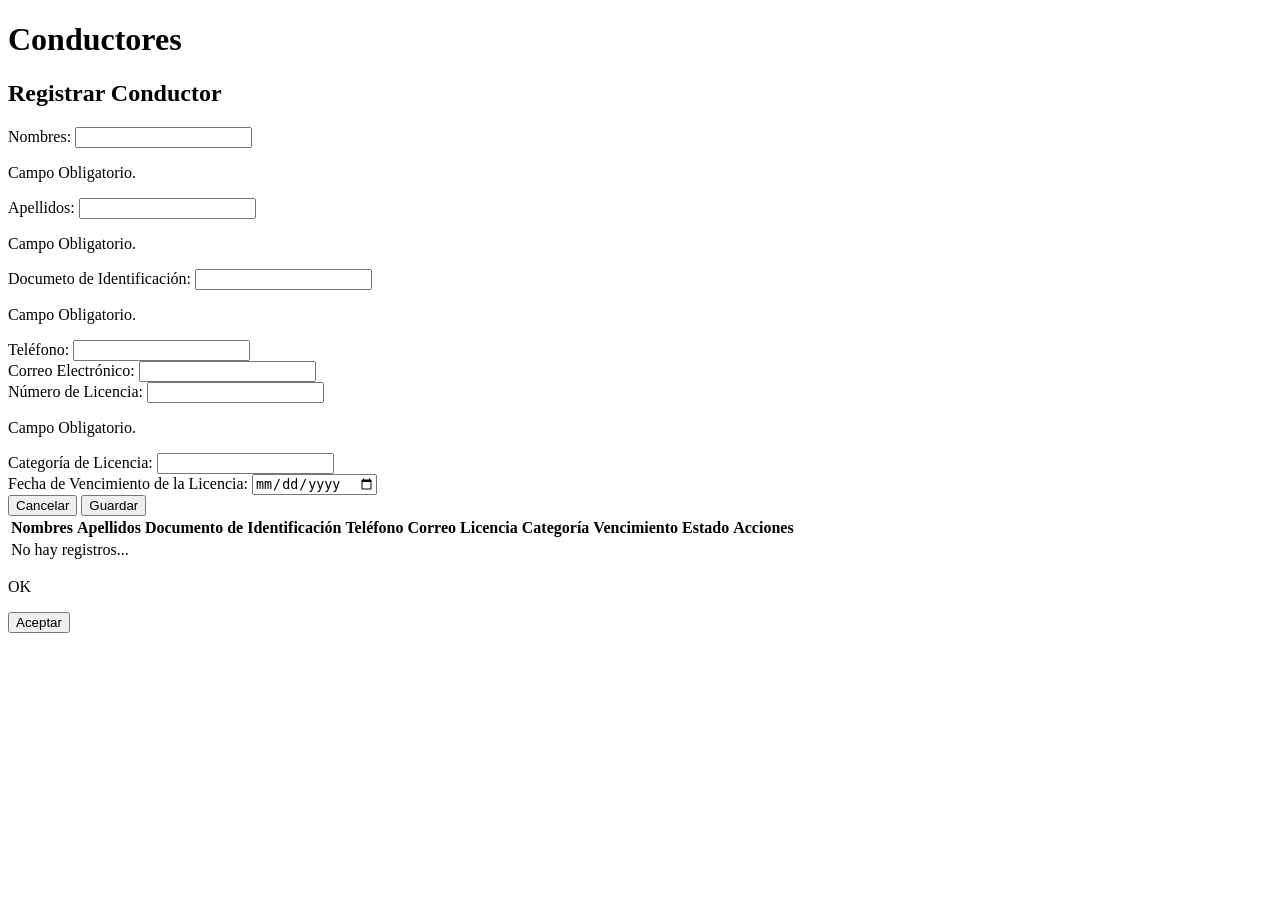
==== conductores.html @ 6d1b7356 "Valeria: [correccion de index.html y creacion y codificacion de los archivos conductores.html, sesio" ====
<!DOCTYPE html>
<html lang="en">
<head>
    <meta charset="UTF-8">
    <meta name="viewport" content="width=device-width, initial-scale=1.0">
    <title>Conductores - LogiTrans</title>
    <link rel="stylesheet" href="css/style.css">
    <link rel="stylesheet" href="css/modal.css">
</head>
<body>
    
    <h1>Conductores</h1>
    <section class="content">
        <form name="ConductorForm">
            <h2>Registrar Conductor</h2>
            <div>
                <label for="nombres">Nombres:</label>
                <input type="text" name="nombres">
                <p id="msgNombres" class="inputError">Campo Obligatorio.</p>
            </div>
            <div>
                <label for="apellidos">Apellidos:</label>
                <input type="text" name="apellidos">
                <p id="msgApellidos" class="inputError">Campo Obligatorio.</p>
            </div>
            <div>
                <label for="docId">Documeto de Identificación:</label>
                <input type="text" name="documento">
                <p id="msgDocID" class="inputError">Campo Obligatorio.</p>
            </div>
            <div>
                <label for="telefono">Teléfono:</label>
                <input type="text" name="telefono">
            </div>
            <div>
                <label for="correo">Correo Electrónico:</label>
                <input type="email" name="correo">
            </div>
            <div>
                <label for="num_lice">Número de Licencia:</label>
                <input type="text" name="numero_licencia">
                <p id="msgLice" class="inputError">Campo Obligatorio.</p>
            </div>
            <div>
                <label for="cat_Lice">Categoría de Licencia:</label>
                <input type="text" name="categoria_licencia">
            </div>
            <div>
                <label for="venc_lice">Fecha de Vencimiento de la Licencia:</label>
                <input type="date" name="fecha_vencimiento_licencia">
            </div>
            <div class="buttons">
                <button type="reset">Cancelar</button>
                <button type="submit">Guardar</button>
            </div>
        </form>

        <table id="conductorTB">
            <thead>
                <tr>
                    <th>Nombres</th>
                    <th>Apellidos</th>
                    <th>Documento de Identificación</th>
                    <th>Teléfono</th>
                    <th>Correo</th>
                    <th>Licencia</th>
                    <th>Categoría</th>
                    <th>Vencimiento</th>
                    <th>Estado</th>
                    <th>Acciones</th>
                </tr>
            </thead>
            <tbody>
                <tr>
                    <td colspan="10">No hay registros...</td>
                </tr>
            </tbody>
        </table>
    </section>

    <div id="modal1" class="modal close">
        <p class="modal__texto">OK</p>
        <button class="modal__btn">Aceptar</button>
    </div>

    <script src="js/modal.js"></script>
    <script src="js/conductores.js"></script>
    <script src="js/conductor_form.js"></script>

</body>
</html>
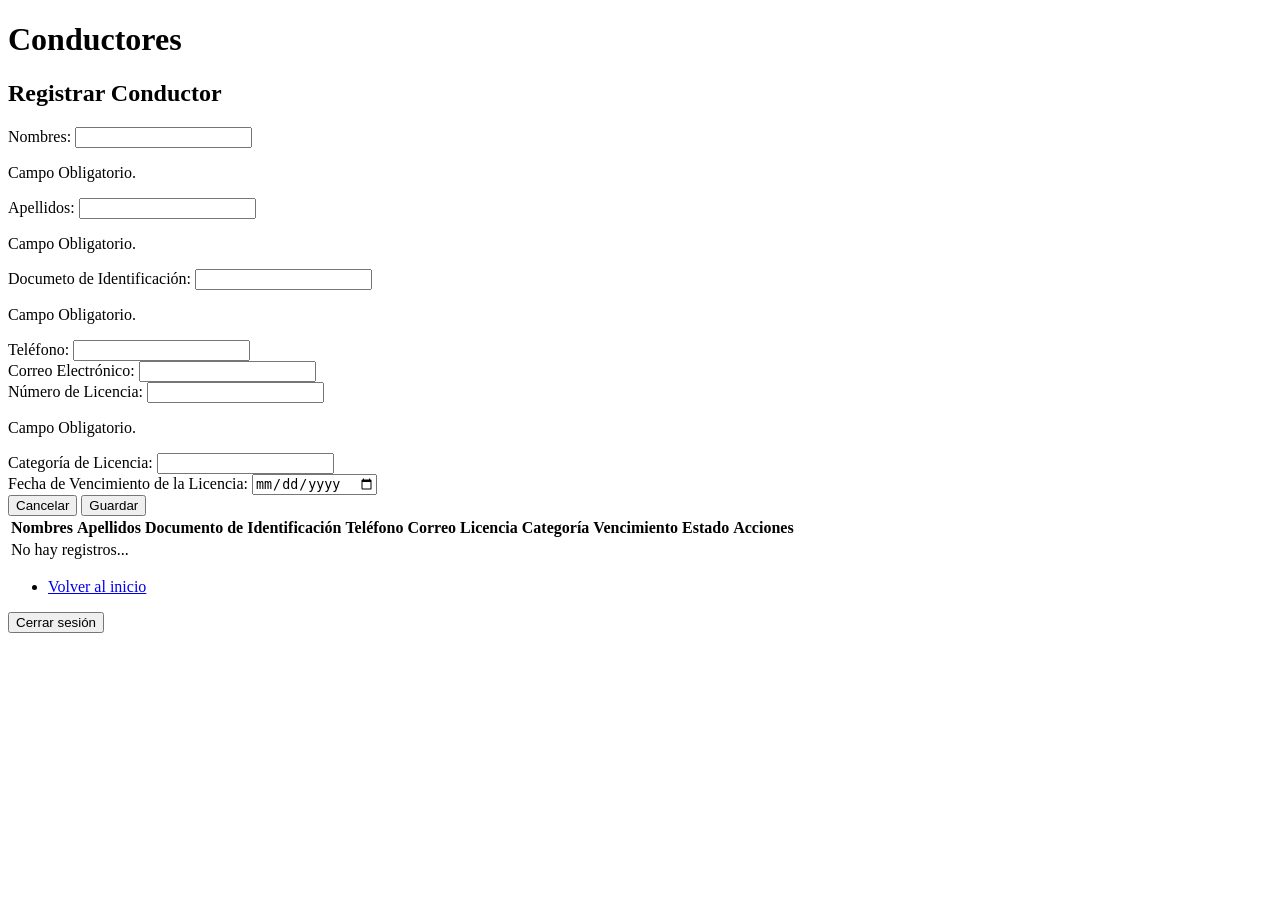
==== commit 3f5b09e3: "Valeria: [ajustes de codigos de archivos html de conductores, vehiculos e index, y archivos js de ve" ====
--- a/conductores.html
+++ b/conductores.html
@@ -1,5 +1,5 @@
 <!DOCTYPE html>
-<html lang="en">
+<html lang="es">
 <head>
     <meta charset="UTF-8">
     <meta name="viewport" content="width=device-width, initial-scale=1.0">
@@ -78,14 +78,21 @@
         </table>
     </section>
 
-    <div id="modal1" class="modal close">
-        <p class="modal__texto">OK</p>
-        <button class="modal__btn">Aceptar</button>
-    </div>
 
     <script src="js/modal.js"></script>
+    <script src="js/sesion.js"></script>
     <script src="js/conductores.js"></script>
     <script src="js/conductor_form.js"></script>
 
+    <nav class="navbar">
+        <!--<div class="nav-logo">
+            <span class="logo-texto">LOGITRANS <strong>EXPRESS</strong></span>
+        </div>-->
+        <ul class="nav-links">
+            <li><a href="index.html">Volver al inicio</a></li>
+        </ul>
+        <button class="btn-salir" onclick="cerrarSesion()">Cerrar sesión</button>
+    </nav>
+
 </body>
 </html>
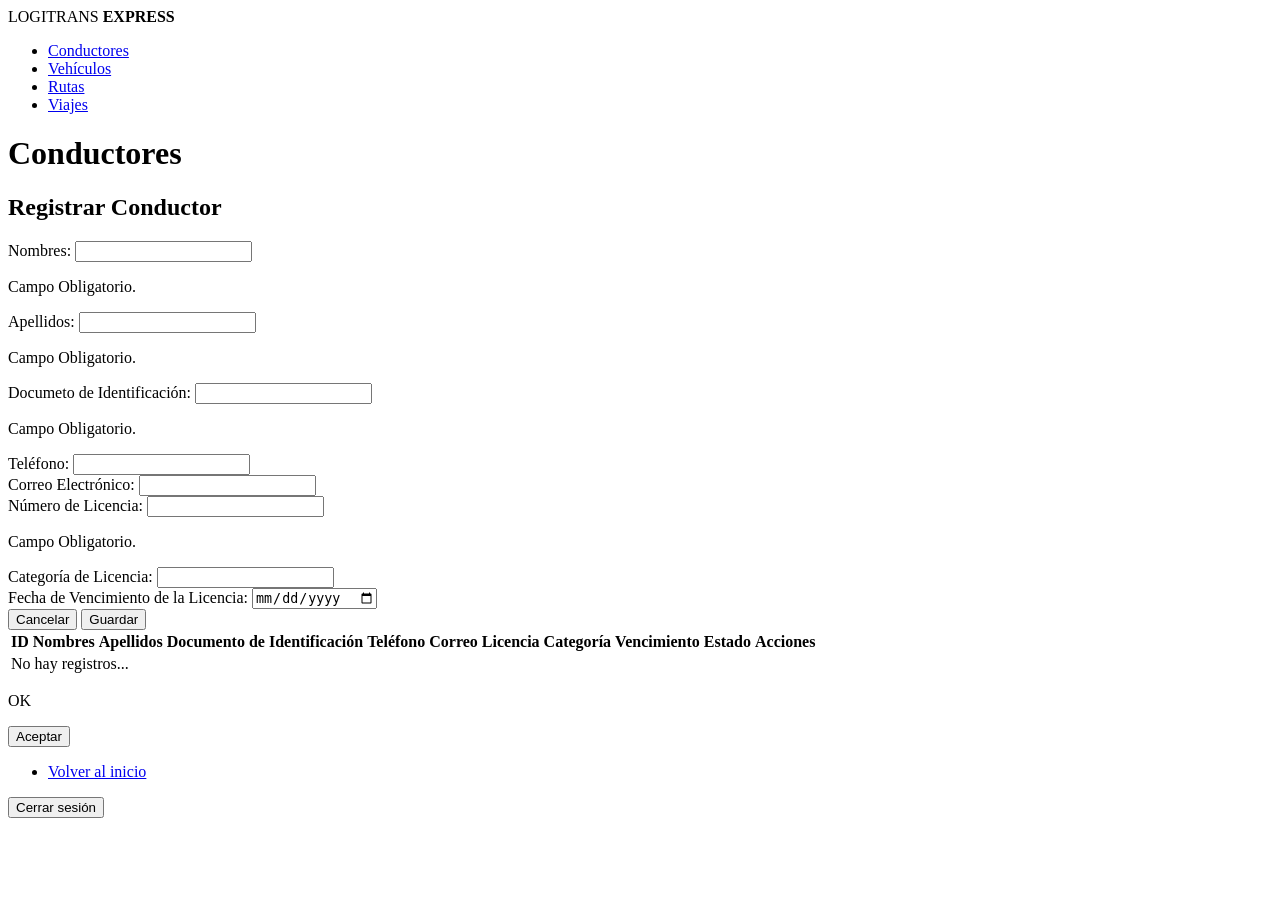
==== commit 4ec217b0: "Valeria: [ajustes en modulos conductores, vehiculos, rutas y viajes, actualizacion index]" ====
--- a/conductores.html
+++ b/conductores.html
@@ -8,6 +8,18 @@
     <link rel="stylesheet" href="css/modal.css">
 </head>
 <body>
+
+     <nav class="navbar">
+        <div class="nav-logo">
+            <span class="logo-texto">LOGITRANS <strong>EXPRESS</strong></span>
+        </div>
+        <ul class="nav-links">
+            <li><a href="conductores.html">Conductores</a></li>
+            <li><a href="vehiculos.html">Vehículos</a></li>
+            <li><a href="rutas.html">Rutas</a></li>
+            <li><a href="viajes.html">Viajes</a></li>
+        </ul>
+    </nav>
     
     <h1>Conductores</h1>
     <section class="content">
@@ -58,6 +70,7 @@
         <table id="conductorTB">
             <thead>
                 <tr>
+                    <th>ID</th>
                     <th>Nombres</th>
                     <th>Apellidos</th>
                     <th>Documento de Identificación</th>
@@ -78,6 +91,11 @@
         </table>
     </section>
 
+    <div id="modal1" class="modal close">
+        <p class="modal__texto">OK</p>
+        <button class="modal__btn">Aceptar</button>
+    </div>
+
 
     <script src="js/modal.js"></script>
     <script src="js/sesion.js"></script>
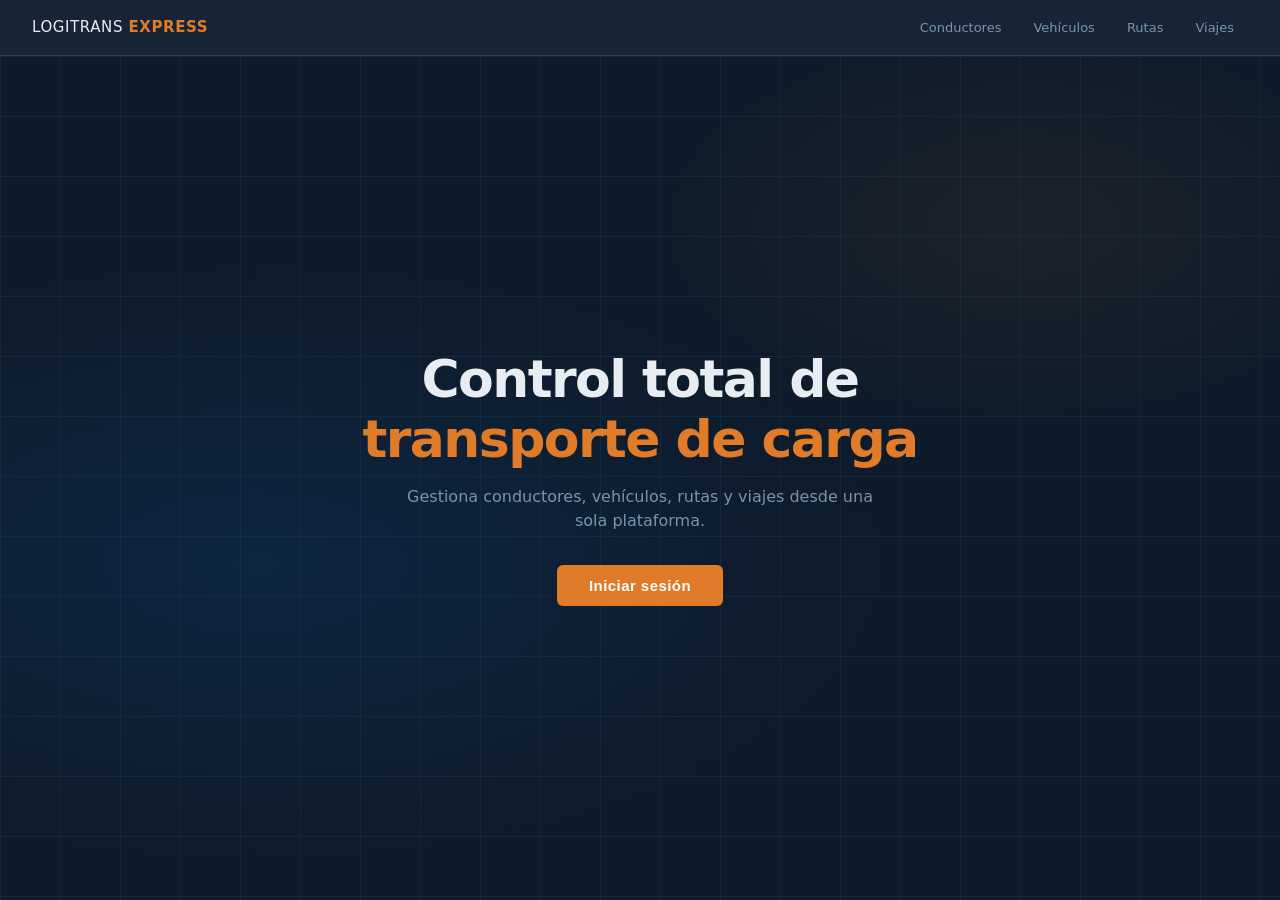
==== commit 12f71897: "Valeria: [Cambios en archivos .html , .js , y creacion del diseño css]" ====
--- a/conductores.html
+++ b/conductores.html
@@ -9,108 +9,133 @@
 </head>
 <body>
 
-     <nav class="navbar">
+    <nav class="navbar">
         <div class="nav-logo">
             <span class="logo-texto">LOGITRANS <strong>EXPRESS</strong></span>
         </div>
         <ul class="nav-links">
-            <li><a href="conductores.html">Conductores</a></li>
+            <li><a href="conductores.html" class="activo">Conductores</a></li>
             <li><a href="vehiculos.html">Vehículos</a></li>
             <li><a href="rutas.html">Rutas</a></li>
             <li><a href="viajes.html">Viajes</a></li>
         </ul>
+        <button class="btn-salir" onclick="cerrarSesion()">Cerrar sesión</button>
     </nav>
-    
-    <h1>Conductores</h1>
-    <section class="content">
-        <form name="ConductorForm">
-            <h2>Registrar Conductor</h2>
+
+    <div class="page-body">
+
+        <div class="module-header">
             <div>
-                <label for="nombres">Nombres:</label>
-                <input type="text" name="nombres">
-                <p id="msgNombres" class="inputError">Campo Obligatorio.</p>
+                <div class="module-title">Conductores</div>
+                <div class="module-subtitle">Gestión de conductores registrados</div>
             </div>
-            <div>
-                <label for="apellidos">Apellidos:</label>
-                <input type="text" name="apellidos">
-                <p id="msgApellidos" class="inputError">Campo Obligatorio.</p>
+        </div>
+
+        <div class="content">
+
+            <div class="forms-row">
+
+                <!-- Formulario registrar -->
+                <div class="form-panel">
+                    <div class="form-panel-header">
+                        <div>
+                            <div class="form-panel-title" id="formTitle">Registrar conductor</div>
+                        <div class="form-panel-desc" id="formDesc">Ingresa los datos del nuevo conductor</div>
+                        </div>
+                    </div>
+                    <form name="ConductorForm">
+                        <div>
+                            <label for="nombres">Nombres</label>
+                            <input type="text" name="nombres" placeholder="Carlos">
+                            <p id="msgNombres" class="inputError">Campo Obligatorio.</p>
+                        </div>
+                        <div>
+                            <label for="apellidos">Apellidos</label>
+                            <input type="text" name="apellidos" placeholder="Ramírez">
+                            <p id="msgApellidos" class="inputError">Campo Obligatorio.</p>
+                        </div>
+                        <div>
+                            <label for="docId">Documento de Identificación</label>
+                            <input type="text" name="documento">
+                            <p id="msgDocID" class="inputError">Campo Obligatorio.</p>
+                        </div>
+                        <div>
+                            <label for="telefono">Teléfono</label>
+                            <input type="text" name="telefono">
+                        </div>
+                        <div>
+                            <label for="correo">Correo Electrónico</label>
+                            <input type="email" name="correo">
+                        </div>
+                        <div>
+                            <label for="num_lice">Número de Licencia</label>
+                            <input type="text" name="numero_licencia" placeholder="LIC-1001">
+                            <p id="msgLice" class="inputError">Campo Obligatorio.</p>
+                        </div>
+                        <div>
+                            <label for="cat_Lice">Categoría de Licencia</label>
+                            <select name="categoria_licencia">
+                                <option value="">Seleccionar</option>
+                                <option value="C2">C2</option>
+                                <option value="C3">C3</option>
+                            </select>
+                        </div>
+                        <div>
+                            <label for="venc_lice">Fecha Vencimiento Licencia</label>
+                            <input type="date" name="fecha_vencimiento_licencia">
+                        </div>
+                        <div class="buttons">
+                            <button type="reset">Cancelar</button>
+                            <button type="submit">Guardar</button>
+                        </div>
+                    </form>
+                </div>
+
+            <!-- Tabla -->
+            <div class="table-section">
+                <div class="table-section-header">
+                    <div>
+                        <div class="table-section-title">Conductores registrados</div>
+                        <div class="table-section-sub">Última actualización: hoy</div>
+                    </div>
+                </div>
+                <table id="conductorTB">
+                    <thead>
+                        <tr>
+                            <th>ID</th>
+                            <th>Nombres</th>
+                            <th>Apellidos</th>
+                            <th>Documento</th>
+                            <th>Teléfono</th>
+                            <th>Correo</th>
+                            <th>Licencia</th>
+                            <th>Categoría</th>
+                            <th>Vencimiento</th>
+                            <th>Estado</th>
+                            <th>Acciones</th>
+                        </tr>
+                    </thead>
+                    <tbody>
+                        <tr>
+                            <td colspan="11">No hay registros...</td>
+                        </tr>
+                    </tbody>
+                </table>
             </div>
-            <div>
-                <label for="docId">Documeto de Identificación:</label>
-                <input type="text" name="documento">
-                <p id="msgDocID" class="inputError">Campo Obligatorio.</p>
-            </div>
-            <div>
-                <label for="telefono">Teléfono:</label>
-                <input type="text" name="telefono">
-            </div>
-            <div>
-                <label for="correo">Correo Electrónico:</label>
-                <input type="email" name="correo">
-            </div>
-            <div>
-                <label for="num_lice">Número de Licencia:</label>
-                <input type="text" name="numero_licencia">
-                <p id="msgLice" class="inputError">Campo Obligatorio.</p>
-            </div>
-            <div>
-                <label for="cat_Lice">Categoría de Licencia:</label>
-                <input type="text" name="categoria_licencia">
-            </div>
-            <div>
-                <label for="venc_lice">Fecha de Vencimiento de la Licencia:</label>
-                <input type="date" name="fecha_vencimiento_licencia">
-            </div>
-            <div class="buttons">
-                <button type="reset">Cancelar</button>
-                <button type="submit">Guardar</button>
-            </div>
-        </form>
 
-        <table id="conductorTB">
-            <thead>
-                <tr>
-                    <th>ID</th>
-                    <th>Nombres</th>
-                    <th>Apellidos</th>
-                    <th>Documento de Identificación</th>
-                    <th>Teléfono</th>
-                    <th>Correo</th>
-                    <th>Licencia</th>
-                    <th>Categoría</th>
-                    <th>Vencimiento</th>
-                    <th>Estado</th>
-                    <th>Acciones</th>
-                </tr>
-            </thead>
-            <tbody>
-                <tr>
-                    <td colspan="10">No hay registros...</td>
-                </tr>
-            </tbody>
-        </table>
-    </section>
+        </div>
+    </div>
 
     <div id="modal1" class="modal close">
-        <p class="modal__texto">OK</p>
-        <button class="modal__btn">Aceptar</button>
+        <div class="modal__cuerpo">
+            <p class="modal__texto">OK</p>
+            <button class="modal__btn">Aceptar</button>
+        </div>
     </div>
-
 
     <script src="js/modal.js"></script>
     <script src="js/sesion.js"></script>
     <script src="js/conductores.js"></script>
     <script src="js/conductor_form.js"></script>
-
-    <nav class="navbar">
-        <!--<div class="nav-logo">
-            <span class="logo-texto">LOGITRANS <strong>EXPRESS</strong></span>
-        </div>-->
-        <ul class="nav-links">
-            <li><a href="index.html">Volver al inicio</a></li>
-        </ul>
-        <button class="btn-salir" onclick="cerrarSesion()">Cerrar sesión</button>
-    </nav>
-
 </body>
 </html>
--- a/css/style.css
+++ b/css/style.css
@@ -0,0 +1,546 @@
+* {
+  margin: 0;
+  padding: 0;
+  box-sizing: border-box;
+}
+
+:root {
+  --bg-primary:   #0d1b2a;
+  --bg-surface:   #162436;
+  --bg-surface2:  #1e3248;
+  --border:       #2a4460;
+  --accent:       #e07b2a;
+  --accent-hover: #f59e4a;
+  --text:         #e8edf3;
+  --text-muted:   #7a94ac;
+  --success:      #2ecc71;
+  --warning:      #f0a500;
+  --danger:       #e05252;
+  --info:         #3a82c4;
+  --radius-sm:    6px;
+  --radius-md:    10px;
+  --radius-lg:    14px;
+}
+
+body {
+  font-family: 'Segoe UI', system-ui, -apple-system, sans-serif;
+  background: var(--bg-primary);
+  color: var(--text);
+  min-height: 100vh;
+  font-size: 14px;
+  line-height: 1.5;
+}
+
+/* ======================== NAVBAR ======================== */
+
+.navbar {
+  background: var(--bg-surface);
+  border-bottom: 1px solid var(--border);
+  padding: 0 2rem;
+  height: 56px;
+  display: flex;
+  align-items: center;
+  justify-content: space-between;
+  position: sticky;
+  top: 0;
+  z-index: 100;
+}
+
+.nav-logo {
+  display: flex;
+  align-items: center;
+  gap: 8px;
+}
+
+.logo-texto {
+  font-size: 15px;
+  color: var(--text);
+  letter-spacing: 0.04em;
+}
+
+.logo-texto strong {
+  color: var(--accent);
+  font-weight: 800;
+}
+
+.nav-links {
+  display: flex;
+  list-style: none;
+  gap: 4px;
+}
+
+.nav-links a {
+  display: block;
+  padding: 6px 14px;
+  font-size: 13px;
+  color: var(--text-muted);
+  text-decoration: none;
+  border-radius: var(--radius-sm);
+  transition: background 0.15s, color 0.15s;
+}
+
+.nav-links a:hover,
+.nav-links a.activo {
+  background: var(--bg-surface2);
+  color: var(--text);
+}
+
+.btn-salir {
+  font-size: 12px;
+  color: var(--danger);
+  background: rgba(224,82,82,.1);
+  border: 1px solid rgba(224,82,82,.2);
+  padding: 5px 14px;
+  border-radius: var(--radius-sm);
+  cursor: pointer;
+  transition: background 0.2s;
+}
+
+.btn-salir:hover { background: rgba(224,82,82,.2); }
+
+/* ======================== HERO (index) ======================== */
+
+.hero {
+  min-height: calc(100vh - 56px);
+  display: flex;
+  align-items: center;
+  justify-content: center;
+  text-align: center;
+  padding: 2rem;
+  background:
+    radial-gradient(ellipse 70% 50% at 20% 60%, rgba(14,40,70,0.8) 0%, transparent 70%),
+    radial-gradient(ellipse 50% 40% at 80% 20%, rgba(224,123,42,0.07) 0%, transparent 60%),
+    var(--bg-primary);
+  position: relative;
+  overflow: hidden;
+}
+
+/* Líneas decorativas de fondo — efecto de las imágenes */
+.hero::before {
+  content: '';
+  position: absolute;
+  inset: 0;
+  background-image:
+    linear-gradient(rgba(42,68,96,0.25) 1px, transparent 1px),
+    linear-gradient(90deg, rgba(42,68,96,0.25) 1px, transparent 1px);
+  background-size: 60px 60px;
+  pointer-events: none;
+}
+
+.hero-contenido {
+  position: relative;
+  z-index: 1;
+}
+
+.hero-contenido h1 {
+  font-size: 52px;
+  font-weight: 800;
+  color: var(--text);
+  line-height: 1.15;
+  letter-spacing: -0.03em;
+  margin-bottom: 1rem;
+}
+
+.hero-contenido h1 span {
+  color: var(--accent);
+}
+
+.hero-contenido p {
+  font-size: 16px;
+  color: var(--text-muted);
+  margin-bottom: 2rem;
+  max-width: 480px;
+  margin-left: auto;
+  margin-right: auto;
+}
+
+.btn-abrir-login {
+  display: inline-block;
+  padding: 12px 32px;
+  background: var(--accent);
+  color: #fff;
+  border: none;
+  border-radius: var(--radius-sm);
+  font-size: 15px;
+  font-weight: 700;
+  cursor: pointer;
+  transition: background 0.2s, transform 0.1s;
+  letter-spacing: 0.03em;
+}
+
+.btn-abrir-login:hover  { background: var(--accent-hover); }
+.btn-abrir-login:active { transform: scale(0.98); }
+
+/* ======================== MODAL LOGIN (index) ======================== */
+
+.modal-login-overlay {
+  position: fixed;
+  inset: 0;
+  background: rgba(0,0,0,0.65);
+  z-index: 200;
+  display: flex;
+  align-items: center;
+  justify-content: center;
+}
+
+.modal-login-overlay.oculto {
+  display: none;
+}
+
+.modal-login-caja {
+  background: var(--bg-surface);
+  border: 1px solid var(--border);
+  border-radius: var(--radius-lg);
+  padding: 2.25rem 2rem;
+  width: 100%;
+  max-width: 380px;
+}
+
+.modal-login-caja h2 {
+  font-size: 18px;
+  font-weight: 700;
+  color: var(--text);
+  margin-bottom: 1.5rem;
+}
+
+.campo {
+  margin-bottom: 1rem;
+}
+
+.campo label {
+  display: block;
+  font-size: 11px;
+  font-weight: 700;
+  color: var(--text-muted);
+  text-transform: uppercase;
+  letter-spacing: 0.06em;
+  margin-bottom: 5px;
+}
+
+.campo input {
+  width: 100%;
+  padding: 10px 13px;
+  background: var(--bg-surface2);
+  border: 1px solid var(--border);
+  border-radius: var(--radius-sm);
+  color: var(--text);
+  font-size: 14px;
+  outline: none;
+  transition: border-color 0.2s;
+}
+
+.campo input:focus { border-color: var(--accent); }
+.campo input::placeholder { color: var(--text-muted); opacity: 0.5; }
+
+.login-buttons {
+  display: flex;
+  gap: 10px;
+  margin-top: 1.25rem;
+}
+
+.login-buttons button {
+  flex: 1;
+  padding: 10px;
+  border-radius: var(--radius-sm);
+  font-size: 13px;
+  font-weight: 700;
+  cursor: pointer;
+  border: none;
+  transition: background 0.2s;
+}
+
+.login-buttons button[type="reset"] {
+  background: transparent;
+  border: 1px solid var(--border);
+  color: var(--text-muted);
+}
+
+.login-buttons button[type="reset"]:hover {
+  background: var(--bg-surface2);
+  color: var(--text);
+}
+
+.login-buttons button[type="submit"] {
+  background: var(--accent);
+  color: #fff;
+}
+
+.login-buttons button[type="submit"]:hover { background: var(--accent-hover); }
+
+/* ======================== PÁGINA DE MÓDULO ======================== */
+
+.page-body {
+  padding: 1.75rem 2rem;
+}
+
+/* Encabezado del módulo */
+.module-header {
+  display: flex;
+  justify-content: space-between;
+  align-items: flex-start;
+  margin-bottom: 1.5rem;
+}
+
+.module-title {
+  font-size: 22px;
+  font-weight: 700;
+  color: var(--text);
+  letter-spacing: -0.02em;
+}
+
+.module-subtitle {
+  font-size: 12px;
+  color: var(--text-muted);
+  margin-top: 3px;
+}
+
+/* ======================== FORMULARIOS LADO A LADO ======================== */
+/* Fiel al patrón del reference: .content { display: flex } */
+
+.content {
+  display: flex;
+  flex-direction: column;
+  gap: 1.25rem;
+}
+
+.forms-row {
+  display: grid;
+  grid-template-columns: 1fr 1fr;
+  gap: 1rem;
+}
+
+/* Panel de formulario */
+.form-panel {
+  background: var(--bg-surface);
+  border: 1px solid var(--border);
+  border-radius: var(--radius-md);
+  padding: 1.5rem;
+  position: relative;
+  overflow: hidden;
+}
+
+.form-panel::before {
+  content: '';
+  position: absolute;
+  top: 0; left: 0; right: 0;
+  height: 3px;
+  background: var(--accent);
+}
+
+.form-panel.secondary::before {
+  background: var(--info);
+}
+
+.form-panel-header {
+  display: flex;
+  align-items: center;
+  gap: 10px;
+  margin-bottom: 1.25rem;
+  padding-bottom: 0.875rem;
+  border-bottom: 1px solid var(--border);
+}
+
+.form-panel-title {
+  font-size: 13px;
+  font-weight: 700;
+  color: var(--text);
+}
+
+.form-panel-desc {
+  font-size: 11px;
+  color: var(--text-muted);
+  margin-top: 2px;
+}
+
+/* Campos individuales dentro del form */
+form div {
+  margin-bottom: 0.875rem;
+}
+
+form div label {
+  display: flex;
+  flex-direction: column;
+  font-size: 11px;
+  font-weight: 700;
+  color: var(--text-muted);
+  text-transform: uppercase;
+  letter-spacing: 0.06em;
+  margin-bottom: 5px;
+}
+
+form div input,
+form div select,
+form div textarea {
+  width: 100%;
+  padding: 9px 12px;
+  background: var(--bg-surface2);
+  border: 1px solid var(--border);
+  border-radius: var(--radius-sm);
+  color: var(--text);
+  font-size: 13px;
+  outline: none;
+  transition: border-color 0.2s;
+}
+
+form div input:focus,
+form div select:focus,
+form div textarea:focus {
+  border-color: var(--accent);
+}
+
+form div input::placeholder,
+form div textarea::placeholder {
+  color: var(--text-muted);
+  opacity: 0.5;
+}
+
+form div select option {
+  background: var(--bg-surface2);
+}
+
+/* Errores de validación */
+.inputError {
+  font-size: 11px;
+  color: var(--danger);
+  margin-top: 3px;
+  display: none;
+}
+
+/* Botones del form */
+div.buttons,
+div.button {
+  display: flex;
+  justify-content: flex-end;
+  gap: 10px;
+  margin-top: 1rem;
+  padding-top: 0.875rem;
+  border-top: 1px solid var(--border);
+}
+
+div.buttons button,
+div.button button {
+  padding: 9px 20px;
+  border-radius: var(--radius-sm);
+  font-size: 13px;
+  font-weight: 700;
+  cursor: pointer;
+  border: none;
+  transition: background 0.2s;
+}
+
+div.buttons button[type="reset"],
+div.button button[type="reset"] {
+  background: transparent;
+  border: 1px solid var(--border);
+  color: var(--text-muted);
+}
+
+div.buttons button[type="reset"]:hover,
+div.button button[type="reset"]:hover {
+  background: var(--bg-surface2);
+  color: var(--text);
+}
+
+div.buttons button[type="submit"],
+div.button button[type="submit"] {
+  background: var(--accent);
+  color: #fff;
+}
+
+div.buttons button[type="submit"]:hover,
+div.button button[type="submit"]:hover {
+  background: var(--accent-hover);
+}
+
+/* ======================== TABLA ======================== */
+
+.table-section {
+  background: var(--bg-surface);
+  border: 1px solid var(--border);
+  border-radius: var(--radius-md);
+  overflow: hidden;
+}
+
+.table-section-header {
+  padding: 1rem 1.5rem;
+  border-bottom: 1px solid var(--border);
+  display: flex;
+  justify-content: space-between;
+  align-items: center;
+}
+
+.table-section-title {
+  font-size: 13px;
+  font-weight: 700;
+  color: var(--text);
+}
+
+.table-section-sub {
+  font-size: 11px;
+  color: var(--text-muted);
+  margin-top: 2px;
+}
+
+table {
+  width: 100%;
+  border-collapse: collapse;
+}
+
+thead th {
+  font-size: 10px;
+  font-weight: 700;
+  text-transform: uppercase;
+  letter-spacing: 0.09em;
+  color: var(--text-muted);
+  padding: 10px 16px;
+  text-align: left;
+  background: var(--bg-surface2);
+  border-bottom: 1px solid var(--border);
+}
+
+tbody td {
+  font-size: 13px;
+  color: var(--text);
+  padding: 11px 16px;
+  border-bottom: 1px solid rgba(42,68,96,.4);
+}
+
+tbody tr:last-child td { border-bottom: none; }
+tbody tr:hover td { background: var(--bg-surface2); }
+
+/* Acciones en tabla */
+.td-acciones {
+  display: flex;
+  gap: 6px;
+}
+
+.btn-editar, .btn-eliminar, .btn-accion {
+  font-size: 11px;
+  font-weight: 600;
+  padding: 4px 10px;
+  border-radius: var(--radius-sm);
+  border: none;
+  cursor: pointer;
+  transition: opacity 0.15s;
+}
+
+.btn-editar  { background: rgba(58,130,196,.15); color: var(--info); }
+.btn-eliminar { background: rgba(224,82,82,.15);  color: var(--danger); }
+.btn-accion  { background: rgba(224,123,42,.15);  color: var(--accent); }
+
+.btn-editar:hover, .btn-eliminar:hover, .btn-accion:hover { opacity: 0.7; }
+
+/* Pills de estado */
+.pill {
+  display: inline-block;
+  font-size: 11px;
+  font-weight: 600;
+  padding: 3px 10px;
+  border-radius: 20px;
+}
+
+.pill-success { background: rgba(46,204,113,.15);  color: #2ecc71; }
+.pill-info    { background: rgba(58,130,196,.15);  color: #3a82c4; }
+.pill-warning { background: rgba(240,165,0,.15);   color: #f0a500; }
+.pill-danger  { background: rgba(224,82,82,.15);   color: #e05252; }
+.pill-default { background: rgba(122,148,172,.12); color: var(--text-muted); }
--- a/css/modal.css
+++ b/css/modal.css
@@ -0,0 +1,59 @@
+.modal {
+  position: fixed;
+  z-index: 300;
+  bottom: 1.5rem;
+  right: 1.5rem;
+  background: var(--bg-surface);
+  border: 1px solid var(--border);
+  border-radius: var(--radius-md);
+  padding: 1rem 1.25rem;
+  min-width: 240px;
+  max-width: 320px;
+  display: flex;
+  align-items: flex-start;
+  gap: 10px;
+  box-shadow: 0 8px 24px rgba(0,0,0,0.4);
+  transition: transform 0.3s ease, opacity 0.3s ease;
+  transform: translateY(0);
+  opacity: 1;
+}
+
+.modal.close {
+  transform: translateY(120%);
+  opacity: 0;
+  pointer-events: none;
+}
+
+.modal__icono {
+  font-size: 20px;
+  flex-shrink: 0;
+  margin-top: 1px;
+}
+
+.modal__icono.success { color: var(--success); }
+.modal__icono.error   { color: var(--danger); }
+
+.modal__cuerpo {
+  flex: 1;
+}
+
+.modal__texto {
+  font-size: 13px;
+  color: var(--text);
+  line-height: 1.4;
+  margin-bottom: 8px;
+}
+
+.modal__btn {
+  font-size: 11px;
+  font-weight: 700;
+  padding: 4px 12px;
+  background: var(--accent);
+  color: #fff;
+  border: none;
+  border-radius: var(--radius-sm);
+  cursor: pointer;
+  transition: background 0.2s;
+}
+
+.modal__btn:hover { background: var(--accent-hover); }
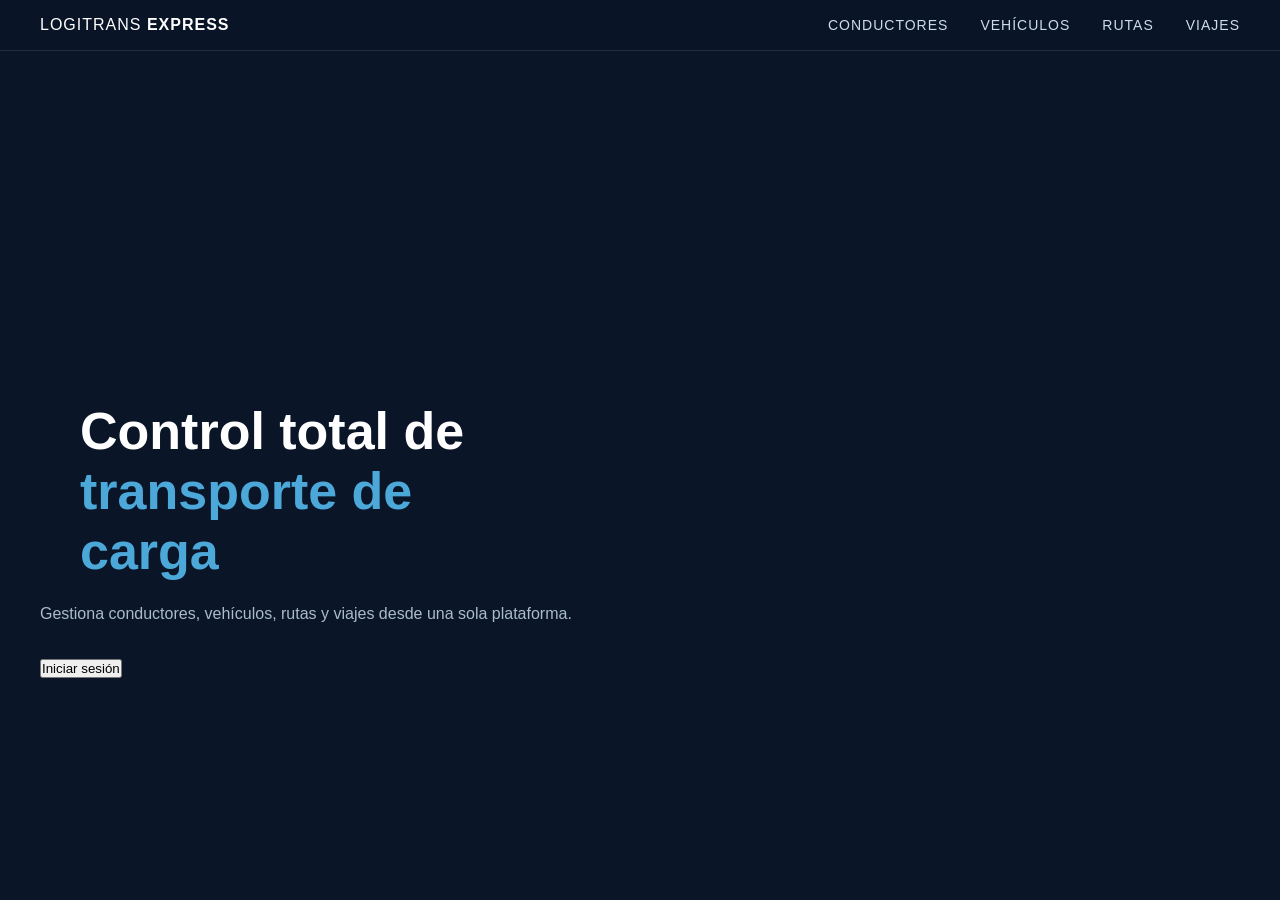
==== commit 64b2fad6: "valeria: [Ajustes de codigos de index, login, sesion, conductores, vehiculos, rutas, viajes, CSS, mo" ====
--- a/conductores.html
+++ b/conductores.html
@@ -34,7 +34,6 @@
         <div class="content">
 
             <div class="forms-row">
-
                 <!-- Formulario registrar -->
                 <div class="form-panel">
                     <div class="form-panel-header">
@@ -44,54 +43,72 @@
                         </div>
                     </div>
                     <form name="ConductorForm">
-                        <div>
-                            <label for="nombres">Nombres</label>
-                            <input type="text" name="nombres" placeholder="Carlos">
-                            <p id="msgNombres" class="inputError">Campo Obligatorio.</p>
-                        </div>
-                        <div>
-                            <label for="apellidos">Apellidos</label>
-                            <input type="text" name="apellidos" placeholder="Ramírez">
-                            <p id="msgApellidos" class="inputError">Campo Obligatorio.</p>
-                        </div>
-                        <div>
-                            <label for="docId">Documento de Identificación</label>
-                            <input type="text" name="documento">
-                            <p id="msgDocID" class="inputError">Campo Obligatorio.</p>
-                        </div>
-                        <div>
-                            <label for="telefono">Teléfono</label>
-                            <input type="text" name="telefono">
-                        </div>
-                        <div>
-                            <label for="correo">Correo Electrónico</label>
-                            <input type="email" name="correo">
-                        </div>
-                        <div>
-                            <label for="num_lice">Número de Licencia</label>
-                            <input type="text" name="numero_licencia" placeholder="LIC-1001">
-                            <p id="msgLice" class="inputError">Campo Obligatorio.</p>
-                        </div>
-                        <div>
-                            <label for="cat_Lice">Categoría de Licencia</label>
-                            <select name="categoria_licencia">
-                                <option value="">Seleccionar</option>
-                                <option value="C2">C2</option>
-                                <option value="C3">C3</option>
-                            </select>
-                        </div>
-                        <div>
-                            <label for="venc_lice">Fecha Vencimiento Licencia</label>
-                            <input type="date" name="fecha_vencimiento_licencia">
-                        </div>
-                        <div class="buttons">
-                            <button type="reset">Cancelar</button>
-                            <button type="submit">Guardar</button>
+                        <div class="form-grid">
+                            <div>
+                                <label>Nombres</label>
+                                <input type="text" name="nombres" placeholder="Carlos">
+                                <p id="msgNombres" class="inputError">Campo Obligatorio.</p>
+                            </div>
+                            <div>
+                                <label>Apellidos</label>
+                                <input type="text" name="apellidos" placeholder="Ramírez">
+                                <p id="msgApellidos" class="inputError">Campo Obligatorio.</p>
+                            </div>
+                            <div>
+                                <label>Documento de Identificación</label>
+                                <input type="text" name="documento">
+                                <p id="msgDocID" class="inputError">Campo Obligatorio.</p>
+                            </div>
+                            <div>
+                                <label>Teléfono</label>
+                                <input type="text" name="telefono">
+                            </div>
+                            <div class="form-grid-full">
+                                <label>Correo Electrónico</label>
+                                <input type="email" name="correo">
+                            </div>
+                            <div>
+                                <label>Número de Licencia</label>
+                                <input type="text" name="numero_licencia" placeholder="LIC-1001">
+                                <p id="msgLice" class="inputError">Campo Obligatorio.</p>
+                            </div>
+                            <div>
+                                <label>Categoría de Licencia</label>
+                                <select name="categoria_licencia">
+                                    <option value="">Seleccionar</option>
+                                    <option value="C2">C2</option>
+                                    <option value="C3">C3</option>
+                                </select>
+                            </div>
+                            <div class="form-grid-full">
+                                <label>Fecha Vencimiento Licencia</label>
+                                <input type="date" name="fecha_vencimiento_licencia">
+                            </div>
+                            <div class="form-grid-full buttons">
+                                <button type="reset">Cancelar</button>
+                                <button type="submit">Guardar</button>
+                            </div>
                         </div>
                     </form>
                 </div>
 
-            <!-- Tabla -->
+                <div class="filtros">
+                    <select id="tipoBusqueda" onchange="cambiarFiltro()">
+                        <option value="todos">Todos</option>
+                        <option value="documento">Por documento</option>
+                        <option value="licencia">Por licencia</option>
+                        <option value="estado">Por estado</option>
+                    </select>
+                    <input type="text" id="valorBusqueda" placeholder="Buscar...">
+                    <select id="valorEstado" class="oculto-select">
+                        <option value="disponible">Disponible</option>
+                        <option value="en_ruta">En ruta</option>
+                        <option value="inactivo">Inactivo</option>
+                    </select>
+                    <button onclick="buscarConductor()">Buscar</button>
+                </div>
+            </div>
+
             <div class="table-section">
                 <div class="table-section-header">
                     <div>
@@ -116,9 +133,7 @@
                         </tr>
                     </thead>
                     <tbody>
-                        <tr>
-                            <td colspan="11">No hay registros...</td>
-                        </tr>
+                        <tr><td colspan="11">No hay registros...</td></tr>
                     </tbody>
                 </table>
             </div>
--- a/css/style.css
+++ b/css/style.css
@@ -1,546 +1,413 @@
 * {
-  margin: 0;
-  padding: 0;
-  box-sizing: border-box;
-}
-
-:root {
-  --bg-primary:   #0d1b2a;
-  --bg-surface:   #162436;
-  --bg-surface2:  #1e3248;
-  --border:       #2a4460;
-  --accent:       #e07b2a;
-  --accent-hover: #f59e4a;
-  --text:         #e8edf3;
-  --text-muted:   #7a94ac;
-  --success:      #2ecc71;
-  --warning:      #f0a500;
-  --danger:       #e05252;
-  --info:         #3a82c4;
-  --radius-sm:    6px;
-  --radius-md:    10px;
-  --radius-lg:    14px;
+    margin: 0;
+    padding: 0;
+    box-sizing: border-box;
 }
 
 body {
-  font-family: 'Segoe UI', system-ui, -apple-system, sans-serif;
-  background: var(--bg-primary);
-  color: var(--text);
-  min-height: 100vh;
-  font-size: 14px;
-  line-height: 1.5;
-}
-
-/* ======================== NAVBAR ======================== */
-
+    font-family: Arial, sans-serif;
+    background-color: #0a1628;
+    color: #ffffff;
+}
+
+/* NAVBAR */
 .navbar {
-  background: var(--bg-surface);
-  border-bottom: 1px solid var(--border);
-  padding: 0 2rem;
-  height: 56px;
-  display: flex;
-  align-items: center;
-  justify-content: space-between;
-  position: sticky;
-  top: 0;
-  z-index: 100;
+    display: flex;
+    align-items: center;
+    justify-content: space-between;
+    padding: 16px 40px;
+    background-color: rgba(10, 22, 40, 0.95);
+    position: fixed;
+    top: 0;
+    width: 100%;
+    z-index: 100;
+    border-bottom: 1px solid rgba(255,255,255,0.1);
 }
 
 .nav-logo {
-  display: flex;
-  align-items: center;
-  gap: 8px;
-}
-
-.logo-texto {
-  font-size: 15px;
-  color: var(--text);
-  letter-spacing: 0.04em;
-}
-
-.logo-texto strong {
-  color: var(--accent);
-  font-weight: 800;
+    display: flex;
+    align-items: center;
+    gap: 10px;
+    font-size: 16px;
+    letter-spacing: 1px;
+    color: #ffffff;
+}
+
+.logo-icon {
+    font-size: 24px;
 }
 
 .nav-links {
-  display: flex;
-  list-style: none;
-  gap: 4px;
+    display: flex;
+    list-style: none;
+    gap: 32px;
 }
 
 .nav-links a {
-  display: block;
-  padding: 6px 14px;
-  font-size: 13px;
-  color: var(--text-muted);
-  text-decoration: none;
-  border-radius: var(--radius-sm);
-  transition: background 0.15s, color 0.15s;
-}
-
-.nav-links a:hover,
-.nav-links a.activo {
-  background: var(--bg-surface2);
-  color: var(--text);
-}
-
-.btn-salir {
-  font-size: 12px;
-  color: var(--danger);
-  background: rgba(224,82,82,.1);
-  border: 1px solid rgba(224,82,82,.2);
-  padding: 5px 14px;
-  border-radius: var(--radius-sm);
-  cursor: pointer;
-  transition: background 0.2s;
-}
-
-.btn-salir:hover { background: rgba(224,82,82,.2); }
-
-/* ======================== HERO (index) ======================== */
-
+    color: #ccddee;
+    text-decoration: none;
+    font-size: 14px;
+    letter-spacing: 1px;
+    text-transform: uppercase;
+}
+
+.nav-links a:hover {
+    color: #4da8da;
+}
+
+.btn-ingresar {
+    background-color: #4da8da;
+    color: #ffffff;
+    border: none;
+    padding: 10px 24px;
+    border-radius: 4px;
+    cursor: pointer;
+    font-size: 14px;
+    letter-spacing: 1px;
+}
+
+.btn-ingresar:hover {
+    background-color: #357aa8;
+}
+
+/* HERO */
 .hero {
-  min-height: calc(100vh - 56px);
-  display: flex;
-  align-items: center;
-  justify-content: center;
-  text-align: center;
-  padding: 2rem;
-  background:
-    radial-gradient(ellipse 70% 50% at 20% 60%, rgba(14,40,70,0.8) 0%, transparent 70%),
-    radial-gradient(ellipse 50% 40% at 80% 20%, rgba(224,123,42,0.07) 0%, transparent 60%),
-    var(--bg-primary);
-  position: relative;
-  overflow: hidden;
-}
-
-/* Líneas decorativas de fondo — efecto de las imágenes */
-.hero::before {
-  content: '';
-  position: absolute;
-  inset: 0;
-  background-image:
-    linear-gradient(rgba(42,68,96,0.25) 1px, transparent 1px),
-    linear-gradient(90deg, rgba(42,68,96,0.25) 1px, transparent 1px);
-  background-size: 60px 60px;
-  pointer-events: none;
+    min-height: 100vh;
+    background: linear-gradient(to right, rgba(10,22,40,0.9) 50%, rgba(10,22,40,0.4) 100%),
+                url('https://images.unsplash.com/photo-1601584115197-04ecc0da31d7?w=1400') center/cover no-repeat;
+    display: flex;
+    align-items: center;
+    padding: 0 40px;
 }
 
 .hero-contenido {
-  position: relative;
-  z-index: 1;
+    max-width: 560px;
+    padding-top: 80px;
+}
+
+.hero-estrellas {
+    color: #f0a500;
+    font-size: 20px;
+    margin-bottom: 16px;
+    letter-spacing: 4px;
 }
 
 .hero-contenido h1 {
-  font-size: 52px;
-  font-weight: 800;
-  color: var(--text);
-  line-height: 1.15;
-  letter-spacing: -0.03em;
-  margin-bottom: 1rem;
+    font-size: 52px;
+    font-weight: 700;
+    line-height: 1.15;
+    margin-bottom: 20px;
+    color: #ffffff;
 }
 
 .hero-contenido h1 span {
-  color: var(--accent);
+    color: #4da8da;
 }
 
 .hero-contenido p {
-  font-size: 16px;
-  color: var(--text-muted);
-  margin-bottom: 2rem;
-  max-width: 480px;
-  margin-left: auto;
-  margin-right: auto;
-}
-
-.btn-abrir-login {
-  display: inline-block;
-  padding: 12px 32px;
-  background: var(--accent);
-  color: #fff;
-  border: none;
-  border-radius: var(--radius-sm);
-  font-size: 15px;
-  font-weight: 700;
-  cursor: pointer;
-  transition: background 0.2s, transform 0.1s;
-  letter-spacing: 0.03em;
-}
-
-.btn-abrir-login:hover  { background: var(--accent-hover); }
-.btn-abrir-login:active { transform: scale(0.98); }
-
-/* ======================== MODAL LOGIN (index) ======================== */
-
+    font-size: 16px;
+    color: #aabbcc;
+    margin-bottom: 32px;
+    line-height: 1.6;
+}
+
+.btn-hero {
+    background-color: #4da8da;
+    color: #ffffff;
+    border: none;
+    padding: 14px 32px;
+    border-radius: 4px;
+    cursor: pointer;
+    font-size: 15px;
+    letter-spacing: 1px;
+}
+
+.btn-hero:hover {
+    background-color: #357aa8;
+}
+
+/* MODAL LOGIN */
 .modal-login-overlay {
-  position: fixed;
-  inset: 0;
-  background: rgba(0,0,0,0.65);
-  z-index: 200;
-  display: flex;
-  align-items: center;
-  justify-content: center;
+    position: fixed;
+    top: 0;
+    left: 0;
+    width: 100%;
+    height: 100%;
+    background-color: rgba(0, 0, 0, 0.7);
+    display: flex;
+    align-items: center;
+    justify-content: center;
+    z-index: 200;
 }
 
 .modal-login-overlay.oculto {
-  display: none;
+    display: none;
 }
 
 .modal-login-caja {
-  background: var(--bg-surface);
-  border: 1px solid var(--border);
-  border-radius: var(--radius-lg);
-  padding: 2.25rem 2rem;
-  width: 100%;
-  max-width: 380px;
+    background-color: #0f2035;
+    border: 1px solid rgba(77, 168, 218, 0.3);
+    border-radius: 12px;
+    padding: 40px;
+    width: 380px;
 }
 
 .modal-login-caja h2 {
-  font-size: 18px;
-  font-weight: 700;
-  color: var(--text);
-  margin-bottom: 1.5rem;
+    color: #ffffff;
+    font-size: 22px;
+    margin-bottom: 24px;
+    text-align: center;
 }
 
 .campo {
-  margin-bottom: 1rem;
+    margin-bottom: 16px;
 }
 
 .campo label {
-  display: block;
-  font-size: 11px;
-  font-weight: 700;
-  color: var(--text-muted);
-  text-transform: uppercase;
-  letter-spacing: 0.06em;
-  margin-bottom: 5px;
+    display: block;
+    color: #aabbcc;
+    font-size: 13px;
+    margin-bottom: 6px;
 }
 
 .campo input {
-  width: 100%;
-  padding: 10px 13px;
-  background: var(--bg-surface2);
-  border: 1px solid var(--border);
-  border-radius: var(--radius-sm);
-  color: var(--text);
-  font-size: 14px;
-  outline: none;
-  transition: border-color 0.2s;
-}
-
-.campo input:focus { border-color: var(--accent); }
-.campo input::placeholder { color: var(--text-muted); opacity: 0.5; }
+    width: 100%;
+    padding: 10px 14px;
+    background-color: #1a3050;
+    border: 1px solid rgba(77,168,218,0.3);
+    border-radius: 6px;
+    color: #ffffff;
+    font-size: 14px;
+}
+
+.campo input:focus {
+    outline: none;
+    border-color: #4da8da;
+}
 
 .login-buttons {
-  display: flex;
-  gap: 10px;
-  margin-top: 1.25rem;
-}
-
-.login-buttons button {
-  flex: 1;
-  padding: 10px;
-  border-radius: var(--radius-sm);
-  font-size: 13px;
-  font-weight: 700;
-  cursor: pointer;
-  border: none;
-  transition: background 0.2s;
-}
-
-.login-buttons button[type="reset"] {
-  background: transparent;
-  border: 1px solid var(--border);
-  color: var(--text-muted);
-}
-
-.login-buttons button[type="reset"]:hover {
-  background: var(--bg-surface2);
-  color: var(--text);
-}
-
-.login-buttons button[type="submit"] {
-  background: var(--accent);
-  color: #fff;
-}
-
-.login-buttons button[type="submit"]:hover { background: var(--accent-hover); }
-
-/* ======================== PÁGINA DE MÓDULO ======================== */
-
-.page-body {
-  padding: 1.75rem 2rem;
-}
-
-/* Encabezado del módulo */
-.module-header {
-  display: flex;
-  justify-content: space-between;
-  align-items: flex-start;
-  margin-bottom: 1.5rem;
-}
-
-.module-title {
-  font-size: 22px;
-  font-weight: 700;
-  color: var(--text);
-  letter-spacing: -0.02em;
-}
-
-.module-subtitle {
-  font-size: 12px;
-  color: var(--text-muted);
-  margin-top: 3px;
-}
-
-/* ======================== FORMULARIOS LADO A LADO ======================== */
-/* Fiel al patrón del reference: .content { display: flex } */
-
+    display: flex;
+    gap: 12px;
+    margin-top: 24px;
+}
+
+.btn-cancelar {
+    flex: 1;
+    padding: 10px;
+    background: transparent;
+    border: 1px solid rgba(255,255,255,0.2);
+    border-radius: 6px;
+    color: #aabbcc;
+    cursor: pointer;
+    font-size: 14px;
+}
+
+.btn-cancelar:hover {
+    border-color: #ffffff;
+    color: #ffffff;
+}
+
+.btn-ingresar-form {
+    flex: 1;
+    padding: 10px;
+    background-color: #4da8da;
+    border: none;
+    border-radius: 6px;
+    color: #ffffff;
+    cursor: pointer;
+    font-size: 14px;
+}
+
+.btn-ingresar-form:hover {
+    background-color: #357aa8;
+}
+
+.inputError {
+    color: #e05555;
+    font-size: 12px;
+    margin-top: 4px;
+    display: none;
+}
+
+/* MÓDULOS (conductores, vehiculos, rutas, viajes) */
 .content {
-  display: flex;
-  flex-direction: column;
-  gap: 1.25rem;
+    display: flex;
+    flex-direction: column;
+    gap: 24px;
+    padding: 100px 40px 40px;
+    align-items: center;
 }
 
 .forms-row {
-  display: grid;
-  grid-template-columns: 1fr 1fr;
-  gap: 1rem;
-}
-
-/* Panel de formulario */
-.form-panel {
-  background: var(--bg-surface);
-  border: 1px solid var(--border);
-  border-radius: var(--radius-md);
-  padding: 1.5rem;
-  position: relative;
-  overflow: hidden;
-}
-
-.form-panel::before {
-  content: '';
-  position: absolute;
-  top: 0; left: 0; right: 0;
-  height: 3px;
-  background: var(--accent);
-}
-
-.form-panel.secondary::before {
-  background: var(--info);
-}
-
-.form-panel-header {
-  display: flex;
-  align-items: center;
-  gap: 10px;
-  margin-bottom: 1.25rem;
-  padding-bottom: 0.875rem;
-  border-bottom: 1px solid var(--border);
-}
-
-.form-panel-title {
-  font-size: 13px;
-  font-weight: 700;
-  color: var(--text);
-}
-
-.form-panel-desc {
-  font-size: 11px;
-  color: var(--text-muted);
-  margin-top: 2px;
-}
-
-/* Campos individuales dentro del form */
+    display: flex;
+    flex-direction: row;
+    gap: 24px;
+    align-items: flex-start;
+}
+
+.form-grid {
+    display: grid;
+    grid-template-columns: 1fr 1fr;
+    gap: 0 16px;
+}
+
+.form-grid-full {
+    grid-column: 1 / -1;
+}
+
+form {
+    border: 1px solid rgba(77,168,218,0.2);
+    border-radius: 8px;
+    padding: 24px;
+    background-color: #0f2035;
+    min-width: 280px;
+}
+
+form h2 {
+    color: #4da8da;
+    margin-bottom: 16px;
+    font-size: 16px;
+}
+
 form div {
-  margin-bottom: 0.875rem;
-}
-
-form div label {
-  display: flex;
-  flex-direction: column;
-  font-size: 11px;
-  font-weight: 700;
-  color: var(--text-muted);
-  text-transform: uppercase;
-  letter-spacing: 0.06em;
-  margin-bottom: 5px;
-}
-
-form div input,
-form div select,
-form div textarea {
-  width: 100%;
-  padding: 9px 12px;
-  background: var(--bg-surface2);
-  border: 1px solid var(--border);
-  border-radius: var(--radius-sm);
-  color: var(--text);
-  font-size: 13px;
-  outline: none;
-  transition: border-color 0.2s;
-}
-
-form div input:focus,
-form div select:focus,
-form div textarea:focus {
-  border-color: var(--accent);
-}
-
-form div input::placeholder,
-form div textarea::placeholder {
-  color: var(--text-muted);
-  opacity: 0.5;
-}
-
-form div select option {
-  background: var(--bg-surface2);
-}
-
-/* Errores de validación */
-.inputError {
-  font-size: 11px;
-  color: var(--danger);
-  margin-top: 3px;
-  display: none;
-}
-
-/* Botones del form */
-div.buttons,
-div.button {
-  display: flex;
-  justify-content: flex-end;
-  gap: 10px;
-  margin-top: 1rem;
-  padding-top: 0.875rem;
-  border-top: 1px solid var(--border);
-}
-
-div.buttons button,
-div.button button {
-  padding: 9px 20px;
-  border-radius: var(--radius-sm);
-  font-size: 13px;
-  font-weight: 700;
-  cursor: pointer;
-  border: none;
-  transition: background 0.2s;
-}
-
-div.buttons button[type="reset"],
-div.button button[type="reset"] {
-  background: transparent;
-  border: 1px solid var(--border);
-  color: var(--text-muted);
-}
-
-div.buttons button[type="reset"]:hover,
-div.button button[type="reset"]:hover {
-  background: var(--bg-surface2);
-  color: var(--text);
-}
-
-div.buttons button[type="submit"],
-div.button button[type="submit"] {
-  background: var(--accent);
-  color: #fff;
-}
-
-div.buttons button[type="submit"]:hover,
-div.button button[type="submit"]:hover {
-  background: var(--accent-hover);
-}
-
-/* ======================== TABLA ======================== */
-
-.table-section {
-  background: var(--bg-surface);
-  border: 1px solid var(--border);
-  border-radius: var(--radius-md);
-  overflow: hidden;
-}
-
-.table-section-header {
-  padding: 1rem 1.5rem;
-  border-bottom: 1px solid var(--border);
-  display: flex;
-  justify-content: space-between;
-  align-items: center;
-}
-
-.table-section-title {
-  font-size: 13px;
-  font-weight: 700;
-  color: var(--text);
-}
-
-.table-section-sub {
-  font-size: 11px;
-  color: var(--text-muted);
-  margin-top: 2px;
+    margin-bottom: 12px;
+}
+
+form label {
+    display: block;
+    color: #aabbcc;
+    font-size: 13px;
+    margin-bottom: 4px;
+}
+
+form input, form select {
+    width: 100%;
+    padding: 8px 12px;
+    background-color: #1a3050;
+    border: 1px solid rgba(77,168,218,0.3);
+    border-radius: 4px;
+    color: #ffffff;
+    font-size: 14px;
+}
+
+form input:focus, form select:focus {
+    outline: none;
+    border-color: #4da8da;
+}
+
+form div.buttons {
+    display: flex;
+    gap: 12px;
+    margin-top: 16px;
+}
+
+form .buttons button[type="reset"] {
+    flex: 1;
+    padding: 8px;
+    background: transparent;
+    border: 1px solid rgba(255,255,255,0.2);
+    border-radius: 4px;
+    color: #aabbcc;
+    cursor: pointer;
+}
+
+form .buttons button[type="submit"] {
+    flex: 1;
+    padding: 8px;
+    background-color: #4da8da;
+    border: none;
+    border-radius: 4px;
+    color: #ffffff;
+    cursor: pointer;
+}
+
+form .buttons button:hover {
+    opacity: 0.85;
 }
 
 table {
-  width: 100%;
-  border-collapse: collapse;
-}
-
-thead th {
-  font-size: 10px;
-  font-weight: 700;
-  text-transform: uppercase;
-  letter-spacing: 0.09em;
-  color: var(--text-muted);
-  padding: 10px 16px;
-  text-align: left;
-  background: var(--bg-surface2);
-  border-bottom: 1px solid var(--border);
-}
-
-tbody td {
-  font-size: 13px;
-  color: var(--text);
-  padding: 11px 16px;
-  border-bottom: 1px solid rgba(42,68,96,.4);
-}
-
-tbody tr:last-child td { border-bottom: none; }
-tbody tr:hover td { background: var(--bg-surface2); }
-
-/* Acciones en tabla */
-.td-acciones {
-  display: flex;
-  gap: 6px;
-}
-
-.btn-editar, .btn-eliminar, .btn-accion {
-  font-size: 11px;
-  font-weight: 600;
-  padding: 4px 10px;
-  border-radius: var(--radius-sm);
-  border: none;
-  cursor: pointer;
-  transition: opacity 0.15s;
-}
-
-.btn-editar  { background: rgba(58,130,196,.15); color: var(--info); }
-.btn-eliminar { background: rgba(224,82,82,.15);  color: var(--danger); }
-.btn-accion  { background: rgba(224,123,42,.15);  color: var(--accent); }
-
-.btn-editar:hover, .btn-eliminar:hover, .btn-accion:hover { opacity: 0.7; }
-
-/* Pills de estado */
-.pill {
-  display: inline-block;
-  font-size: 11px;
-  font-weight: 600;
-  padding: 3px 10px;
-  border-radius: 20px;
-}
-
-.pill-success { background: rgba(46,204,113,.15);  color: #2ecc71; }
-.pill-info    { background: rgba(58,130,196,.15);  color: #3a82c4; }
-.pill-warning { background: rgba(240,165,0,.15);   color: #f0a500; }
-.pill-danger  { background: rgba(224,82,82,.15);   color: #e05252; }
-.pill-default { background: rgba(122,148,172,.12); color: var(--text-muted); }
+    border-collapse: collapse;
+    background-color: #0f2035;
+    border-radius: 8px;
+    overflow: hidden;
+    min-width: 500px;
+}
+
+table thead {
+    background-color: #1a3a5c;
+}
+
+table th {
+    padding: 12px 16px;
+    color: #4da8da;
+    font-size: 13px;
+    text-align: left;
+    border-bottom: 1px solid rgba(77,168,218,0.2);
+}
+
+table td {
+    padding: 10px 16px;
+    color: #ccddee;
+    font-size: 13px;
+    border-bottom: 1px solid rgba(255,255,255,0.05);
+}
+
+table tbody tr:hover {
+    background-color: rgba(77,168,218,0.05);
+}
+
+table td button {
+    background-color: #1a3a5c;
+    border: 1px solid rgba(77,168,218,0.3);
+    color: #4da8da;
+    padding: 4px 12px;
+    border-radius: 4px;
+    cursor: pointer;
+    font-size: 12px;
+}
+
+table td button:hover {
+    background-color: #4da8da;
+    color: #ffffff;
+}
+
+h1 {
+    color: #ffffff;
+    padding: 100px 40px 0;
+    font-size: 28px;
+}
+
+.filtros {
+    display: flex;
+    gap: 12px;
+    padding: 0 40px 40px;
+    align-items: right;
+}
+
+.filtros select, .filtros input {
+    padding: 8px 12px;
+    background-color: #1a3050;
+    border: 1px solid rgba(77,168,218,0.3);
+    border-radius: 4px;
+    color: #ffffff;
+    font-size: 14px;
+}
+
+.filtros button {
+    padding: 8px 20px;
+    background-color: #4da8da;
+    border: none;
+    border-radius: 4px;
+    color: #ffffff;
+    cursor: pointer;
+    font-size: 14px;
+}
+
+.filtros button:hover {
+    background-color: #357aa8;
+}
+
+.oculto-select {
+    display: none;
+}
+
